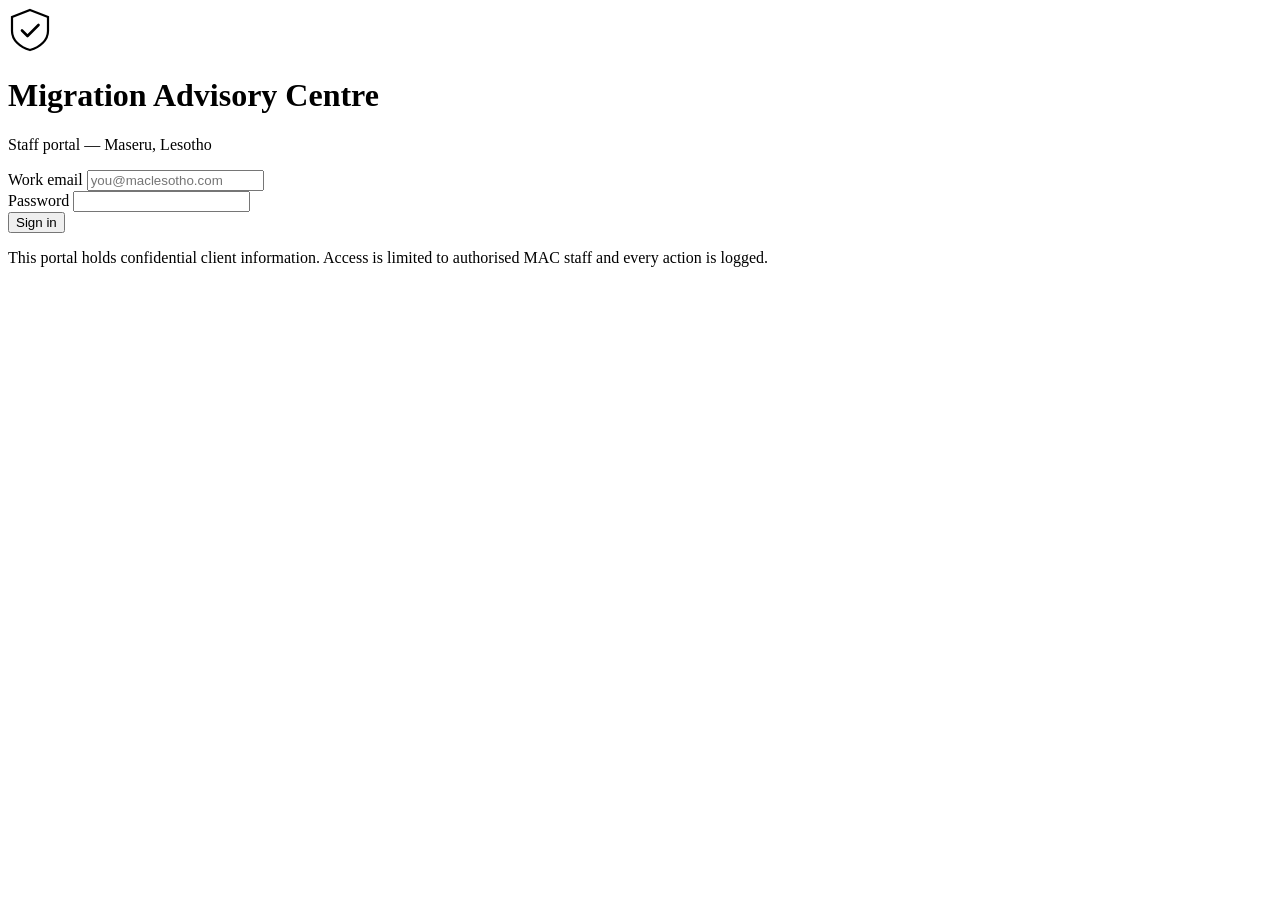
==== static/index.html @ 03953331 "Add files via upload" ====
<!DOCTYPE html>
<html lang="en">
<head>
<meta charset="UTF-8" />
<meta name="viewport" content="width=device-width, initial-scale=1.0" />
<meta name="robots" content="noindex, nofollow" />
<title>MAC Admin Portal</title>
<link rel="stylesheet" href="/app.css" />
<link rel="icon" href="data:image/svg+xml,<svg xmlns='http://www.w3.org/2000/svg' viewBox='0 0 32 32'><rect width='32' height='32' rx='7' fill='%230E2A47'/><text x='16' y='22' font-size='15' font-family='Georgia,serif' font-weight='700' fill='%23C8A248' text-anchor='middle'>M</text></svg>" />
</head>
<body>

<!-- ============================ SIGN IN ============================ -->
<div id="signin" class="signin">
  <div class="signin-panel">
    <div class="signin-brand">
      <div class="crest" aria-hidden="true">
        <svg viewBox="0 0 44 44" width="44" height="44">
          <path d="M22 2 L40 9 v14c0 9-7.6 16.2-18 19C11.6 39.2 4 32 4 23V9z"
                fill="none" stroke="currentColor" stroke-width="2.2"/>
          <path d="M14 22.5 l5.5 5.5 L30.5 17" fill="none" stroke="currentColor"
                stroke-width="2.6" stroke-linecap="round" stroke-linejoin="round"/>
        </svg>
      </div>
      <div>
        <h1>Migration Advisory Centre</h1>
        <p>Staff portal — Maseru, Lesotho</p>
      </div>
    </div>

    <form id="loginForm" class="signin-form" autocomplete="on">
      <div class="field">
        <label class="lbl" for="email">Work email</label>
        <input class="inp" id="email" type="email" autocomplete="username"
               placeholder="you@maclesotho.com" required />
      </div>
      <div class="field">
        <label class="lbl" for="password">Password</label>
        <input class="inp" id="password" type="password"
               autocomplete="current-password" required />
      </div>
      <div id="loginMsg" class="notice" hidden></div>
      <button class="btn btn-primary btn-block" id="loginBtn" type="submit">
        Sign in
      </button>
      <p class="signin-foot">
        This portal holds confidential client information. Access is limited to
        authorised MAC staff and every action is logged.
      </p>
    </form>
    <div class="signin-ver" id="signinVer"></div>
  </div>
</div>

<!-- ============================= PORTAL ============================= -->
<div id="app" class="app" hidden>
  <aside class="sidebar" id="sidebar">
    <div class="side-brand">
      <span class="side-crest" aria-hidden="true">M</span>
      <span>
        <b>MAC</b>
        <i>Admin portal</i>
      </span>
    </div>
    <nav id="nav" class="nav"></nav>
    <div class="side-foot">
      <div id="whoName" class="who-name"></div>
      <div id="whoRole" class="who-role"></div>
      <div id="verLabel" class="who-ver"></div>
    </div>
  </aside>

  <div class="main">
    <header class="topbar">
      <button class="icon-btn burger" id="burger" aria-label="Open menu">☰</button>
      <h2 id="pageTitle">Dashboard</h2>
      <div class="topbar-right">
        <div class="search-wrap">
          <input class="inp search" id="globalSearch" type="search"
                 placeholder="Search clients, cases, references…"
                 aria-label="Search" />
          <div class="search-results" id="searchResults" hidden></div>
        </div>
        <span class="avatar" id="avatar"></span>
      </div>
    </header>
    <main id="view" class="view"></main>
  </div>
  <div class="backdrop" id="backdrop"></div>
</div>

<div class="modal-root" id="modalRoot" hidden>
  <div class="modal-back" id="modalBack"></div>
  <div class="modal" role="dialog" aria-modal="true">
    <div class="modal-head">
      <h3 id="modalTitle"></h3>
      <button class="icon-btn" id="modalX" aria-label="Close">✕</button>
    </div>
    <div class="modal-body" id="modalBody"></div>
    <div class="modal-foot" id="modalFoot"></div>
  </div>
</div>

<div class="toast-wrap" id="toasts"></div>

<script src="/app.js"></script>
</body>
</html>
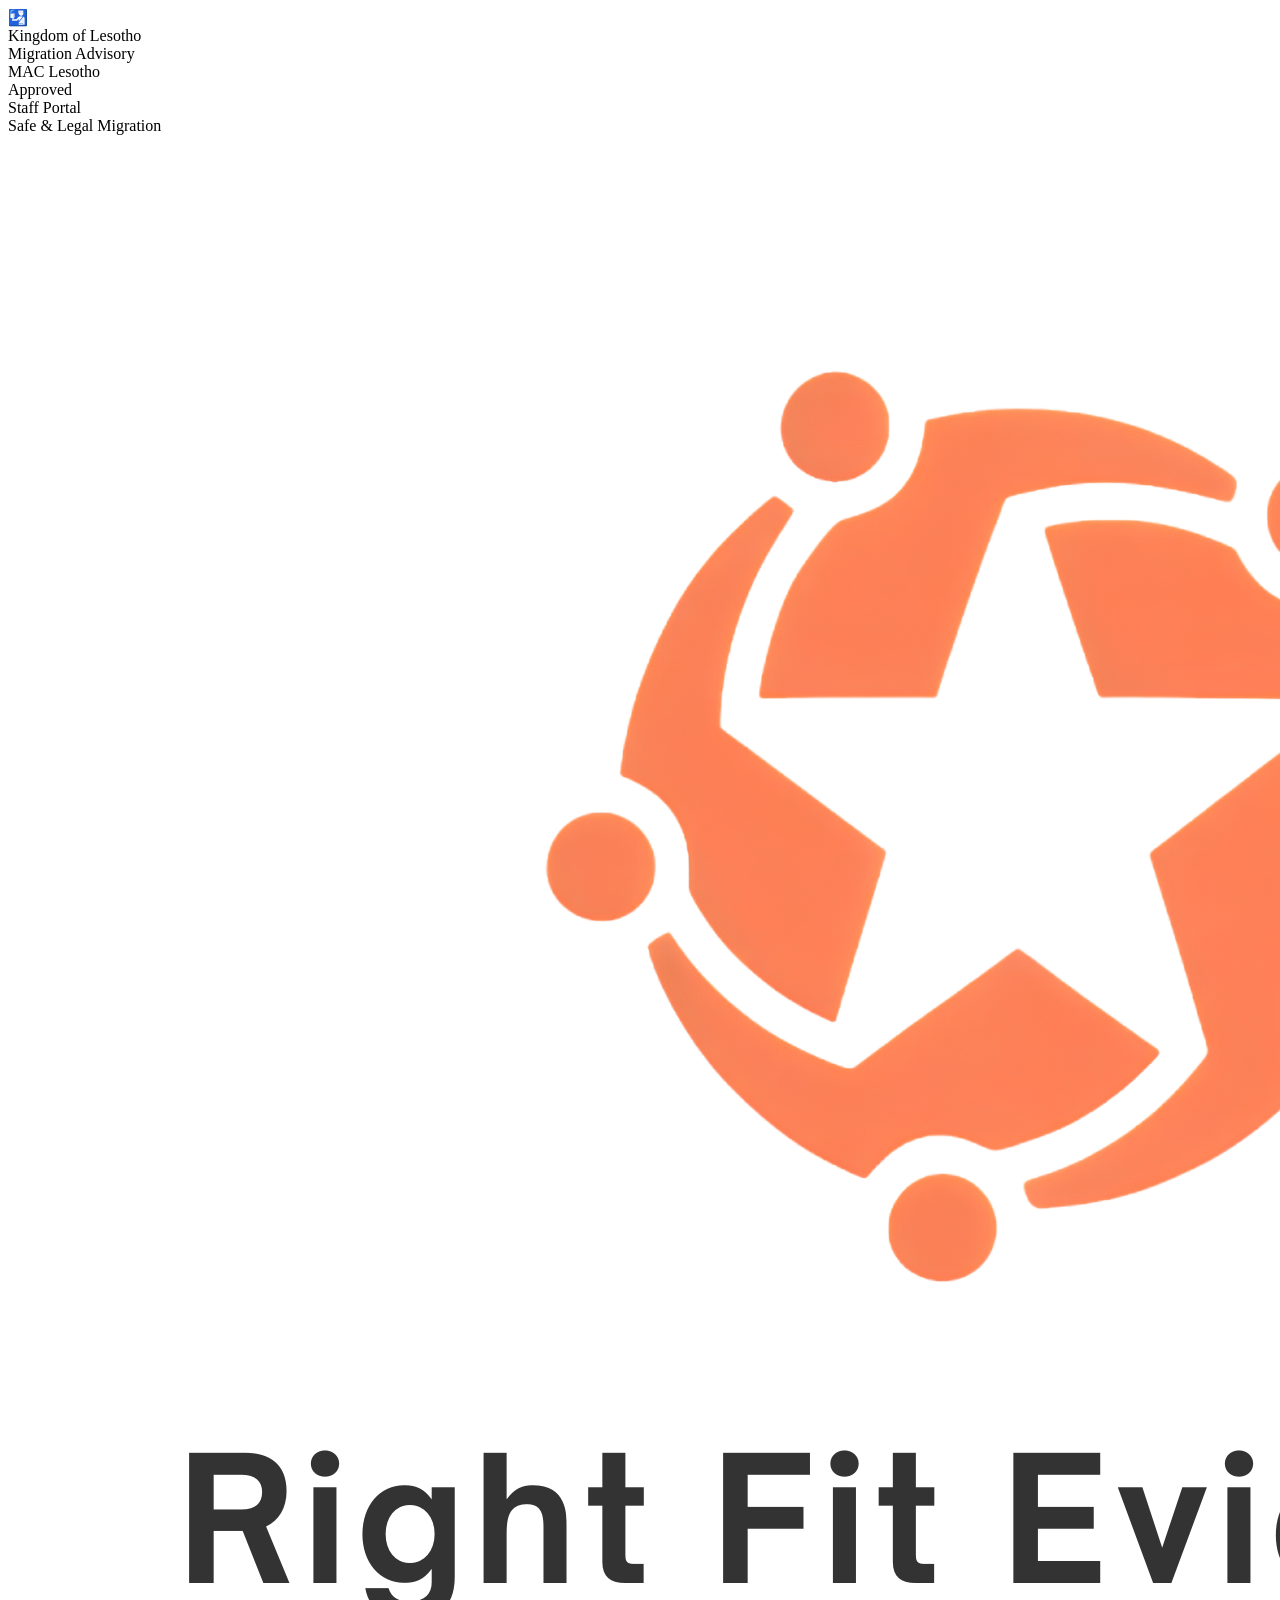
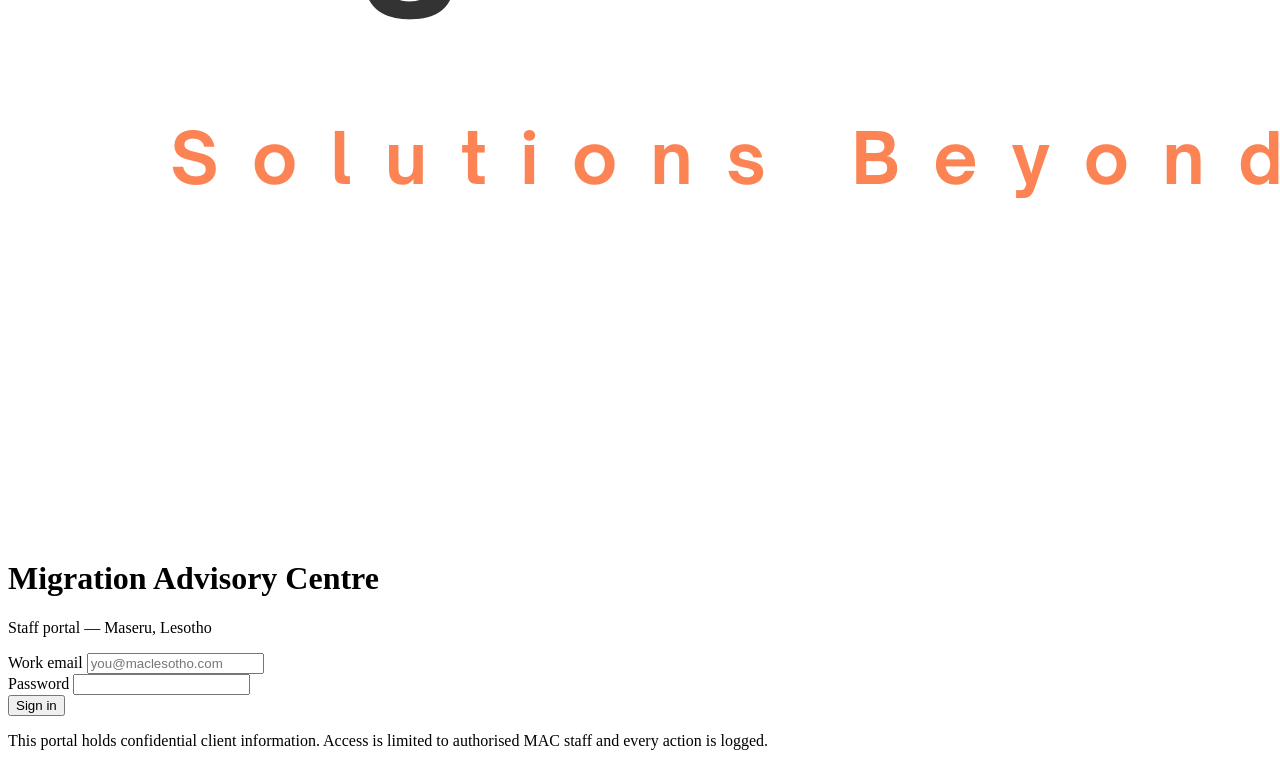
==== commit 10d1278c: "Add files via upload" ====
--- a/static/index.html
+++ b/static/index.html
@@ -5,16 +5,48 @@
 <meta name="viewport" content="width=device-width, initial-scale=1.0" />
 <meta name="robots" content="noindex, nofollow" />
 <title>MAC Admin Portal</title>
+<link rel="preconnect" href="https://fonts.googleapis.com" />
+<link rel="preconnect" href="https://fonts.gstatic.com" crossorigin />
+<link href="https://fonts.googleapis.com/css2?family=Inter:wght@400;500;600;700;800&display=swap"
+      rel="stylesheet" />
 <link rel="stylesheet" href="/app.css" />
-<link rel="icon" href="data:image/svg+xml,<svg xmlns='http://www.w3.org/2000/svg' viewBox='0 0 32 32'><rect width='32' height='32' rx='7' fill='%230E2A47'/><text x='16' y='22' font-size='15' font-family='Georgia,serif' font-weight='700' fill='%23C8A248' text-anchor='middle'>M</text></svg>" />
+<link rel="icon" href="data:image/svg+xml,<svg xmlns='http://www.w3.org/2000/svg' viewBox='0 0 32 32'><rect width='32' height='32' rx='7' fill='%231A1A2E'/><text x='16' y='22' font-size='15' font-family='Inter,sans-serif' font-weight='800' fill='%23F97316' text-anchor='middle'>M</text></svg>" />
 </head>
 <body>
+
+<!-- ==================== PASSPORT INTRO ====================
+     The same stamp animation as maclesotho.com. It plays once per browser
+     session, is skipped entirely for anyone who prefers reduced motion, and
+     never blocks: the sign-in form is usable underneath it the whole time. -->
+<div id="intro" class="intro" aria-hidden="true">
+  <div class="passport-book">
+    <div class="passport-emblem">🛂</div>
+    <div class="passport-title">Kingdom of Lesotho<br />Migration Advisory</div>
+    <div class="passport-lines">
+      <div class="passport-line"></div>
+      <div class="passport-line"></div>
+      <div class="passport-line"></div>
+    </div>
+    <div class="stamp-wrapper">
+      <div class="stamp">
+        <div class="stamp-flash"></div>
+        <div class="stamp-text-top">MAC Lesotho</div>
+        <div class="stamp-approved">Approved</div>
+        <div class="stamp-date">Staff Portal</div>
+      </div>
+    </div>
+  </div>
+  <div class="intro-tagline">Safe &amp; Legal Migration</div>
+</div>
 
 <!-- ============================ SIGN IN ============================ -->
 <div id="signin" class="signin">
   <div class="signin-panel">
     <div class="signin-brand">
-      <div class="crest" aria-hidden="true">
+      <img src="/logo.png" alt="Migration Advisory Centre" class="signin-logo"
+           onerror="this.style.display='none';
+                    document.getElementById('crestFallback').style.display='block';" />
+      <div class="crest" id="crestFallback" aria-hidden="true" style="display:none">
         <svg viewBox="0 0 44 44" width="44" height="44">
           <path d="M22 2 L40 9 v14c0 9-7.6 16.2-18 19C11.6 39.2 4 32 4 23V9z"
                 fill="none" stroke="currentColor" stroke-width="2.2"/>
@@ -56,7 +88,11 @@
 <div id="app" class="app" hidden>
   <aside class="sidebar" id="sidebar">
     <div class="side-brand">
-      <span class="side-crest" aria-hidden="true">M</span>
+      <img src="/logo.png" alt="" class="side-logo"
+           onerror="this.style.display='none';
+                    document.getElementById('sideMark').style.display='grid';" />
+      <span class="side-crest" id="sideMark" aria-hidden="true"
+            style="display:none">M</span>
       <span>
         <b>MAC</b>
         <i>Admin portal</i>
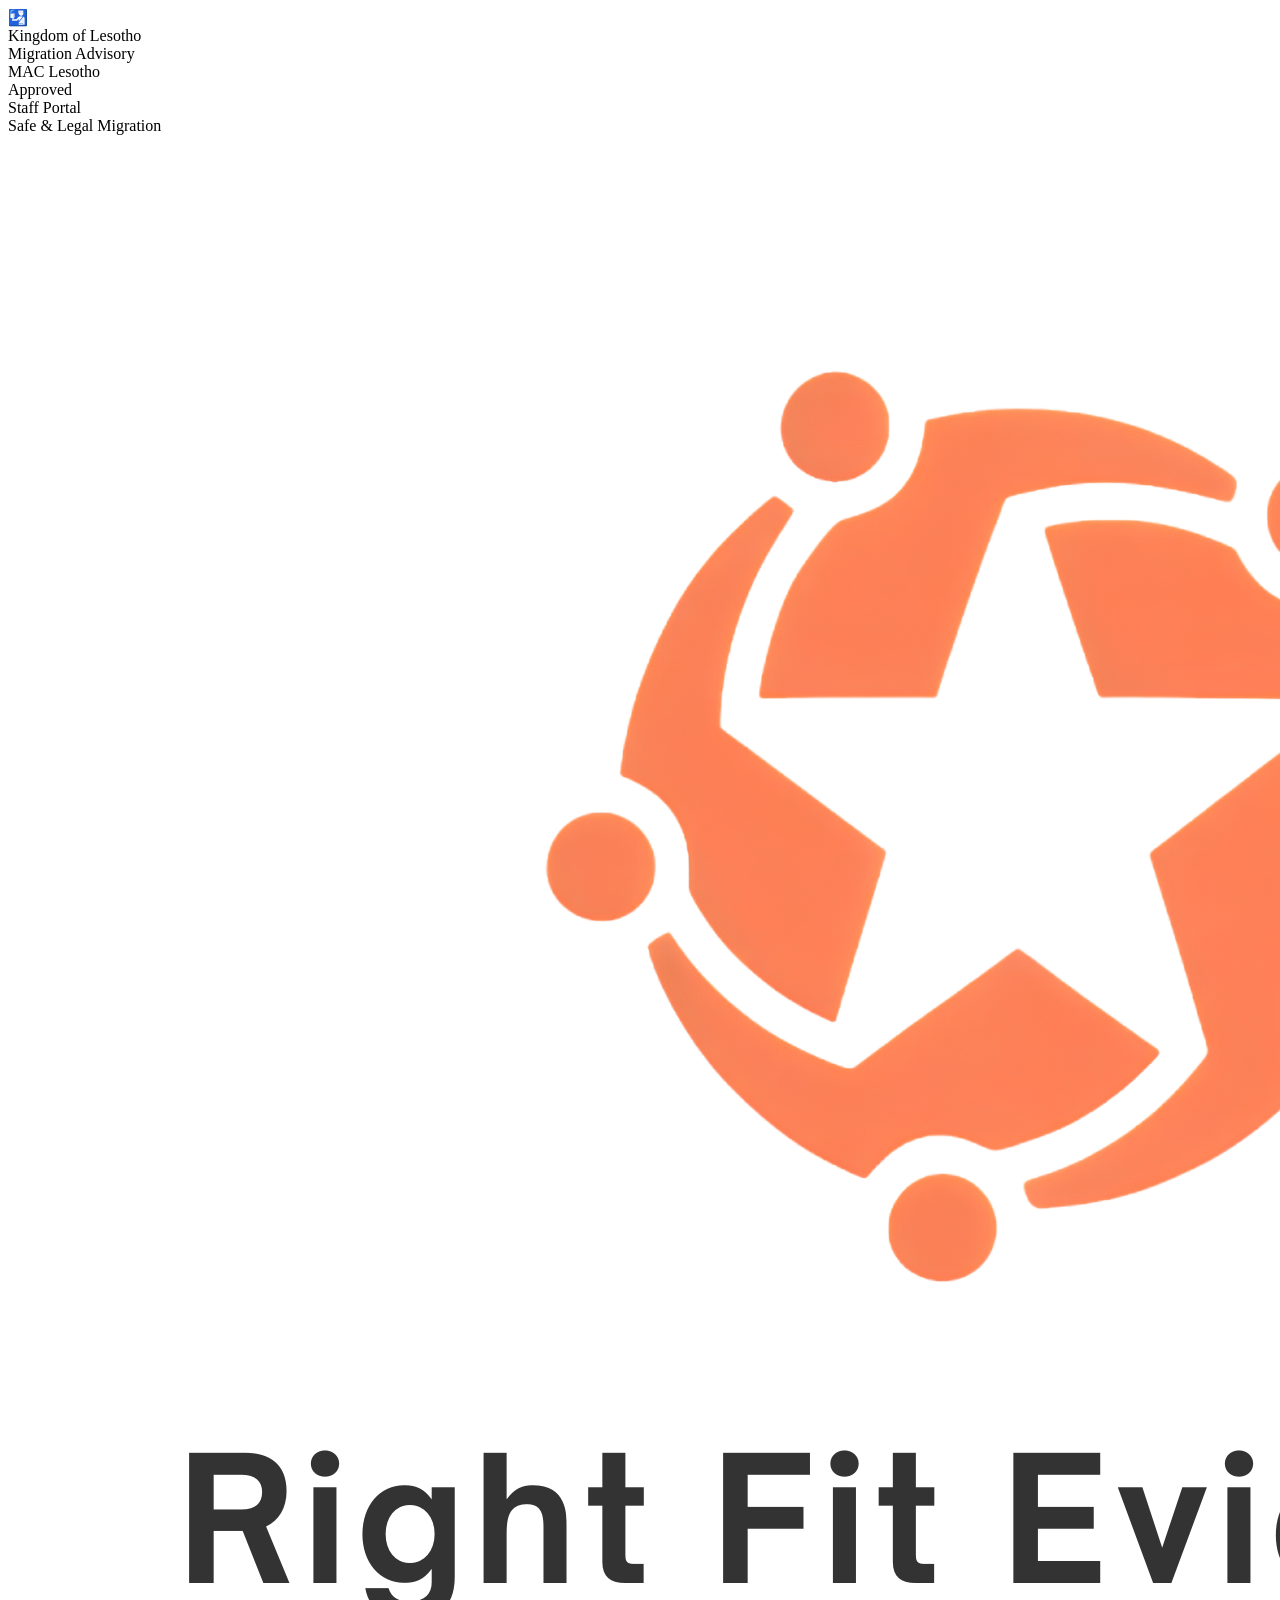
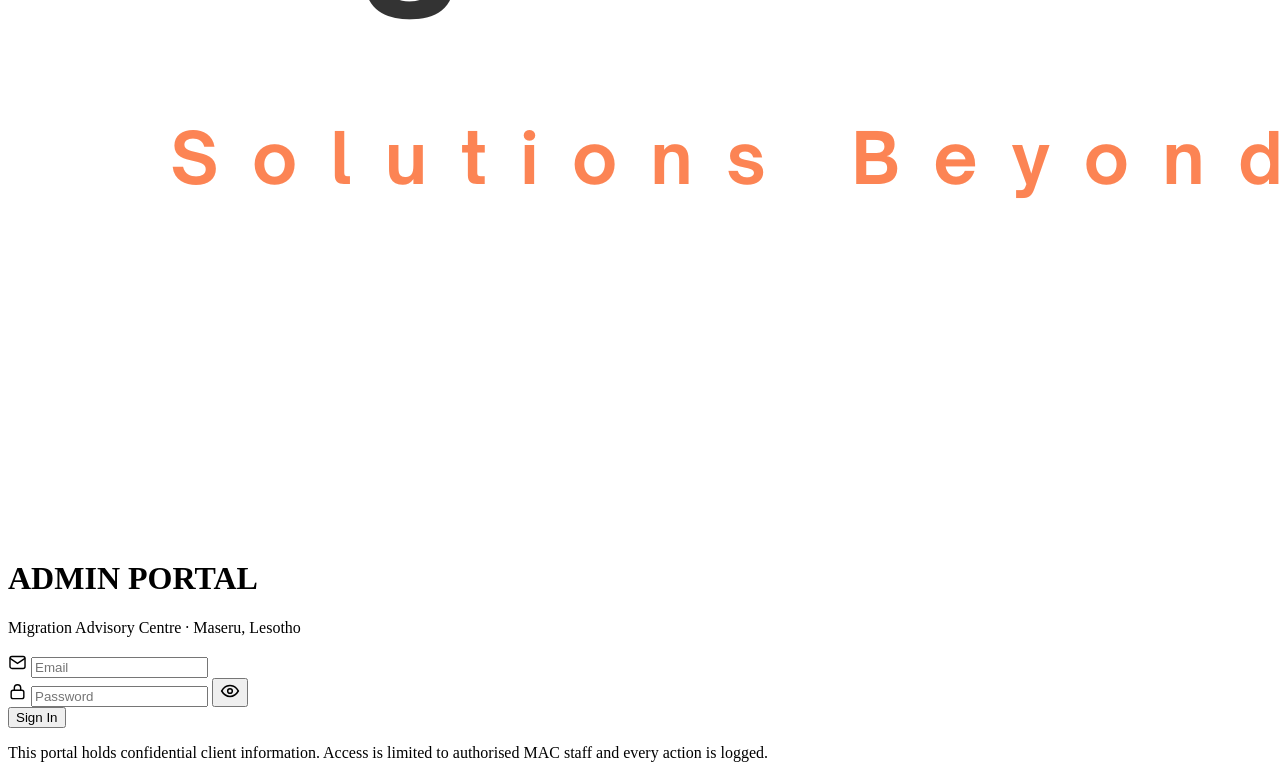
==== commit 7103542e: "Add files via upload" ====
--- a/static/index.html
+++ b/static/index.html
@@ -41,40 +41,64 @@
 
 <!-- ============================ SIGN IN ============================ -->
 <div id="signin" class="signin">
+  <!-- login.png sits behind everything. If it is not in the repository the
+       block simply falls back to the brand gradient underneath. -->
+  <div class="signin-bg" aria-hidden="true"></div>
+  <div class="signin-veil" aria-hidden="true"></div>
+
   <div class="signin-panel">
-    <div class="signin-brand">
-      <img src="/logo.png" alt="Migration Advisory Centre" class="signin-logo"
-           onerror="this.style.display='none';
-                    document.getElementById('crestFallback').style.display='block';" />
-      <div class="crest" id="crestFallback" aria-hidden="true" style="display:none">
-        <svg viewBox="0 0 44 44" width="44" height="44">
-          <path d="M22 2 L40 9 v14c0 9-7.6 16.2-18 19C11.6 39.2 4 32 4 23V9z"
-                fill="none" stroke="currentColor" stroke-width="2.2"/>
-          <path d="M14 22.5 l5.5 5.5 L30.5 17" fill="none" stroke="currentColor"
-                stroke-width="2.6" stroke-linecap="round" stroke-linejoin="round"/>
-        </svg>
-      </div>
-      <div>
-        <h1>Migration Advisory Centre</h1>
-        <p>Staff portal — Maseru, Lesotho</p>
-      </div>
+    <img src="/logo.png" alt="Migration Advisory Centre" class="signin-logo"
+         onerror="this.style.display='none';
+                  document.getElementById('crestFallback').style.display='block';" />
+    <div class="crest" id="crestFallback" aria-hidden="true" style="display:none">
+      <svg viewBox="0 0 44 44" width="112" height="112">
+        <path d="M22 2 L40 9 v14c0 9-7.6 16.2-18 19C11.6 39.2 4 32 4 23V9z"
+              fill="none" stroke="currentColor" stroke-width="2.2"/>
+        <path d="M14 22.5 l5.5 5.5 L30.5 17" fill="none" stroke="currentColor"
+              stroke-width="2.6" stroke-linecap="round" stroke-linejoin="round"/>
+      </svg>
     </div>
 
+    <h1 class="signin-title"><span>ADMIN</span> PORTAL</h1>
+    <p class="signin-sub">Migration Advisory Centre &middot; Maseru, Lesotho</p>
+
     <form id="loginForm" class="signin-form" autocomplete="on">
-      <div class="field">
-        <label class="lbl" for="email">Work email</label>
-        <input class="inp" id="email" type="email" autocomplete="username"
-               placeholder="you@maclesotho.com" required />
+      <div class="pill">
+        <span class="pill-ic" aria-hidden="true">
+          <svg viewBox="0 0 24 24" width="19" height="19" fill="none"
+               stroke="currentColor" stroke-width="1.8">
+            <rect x="2.5" y="4.5" width="19" height="15" rx="2.5"/>
+            <path d="M3 7l9 6 9-6" stroke-linecap="round"/>
+          </svg>
+        </span>
+        <input id="email" type="email" autocomplete="username"
+               placeholder="Email" aria-label="Work email" required />
       </div>
-      <div class="field">
-        <label class="lbl" for="password">Password</label>
-        <input class="inp" id="password" type="password"
-               autocomplete="current-password" required />
+
+      <div class="pill">
+        <span class="pill-ic" aria-hidden="true">
+          <svg viewBox="0 0 24 24" width="19" height="19" fill="none"
+               stroke="currentColor" stroke-width="1.8">
+            <rect x="4" y="10.5" width="16" height="10.5" rx="2.5"/>
+            <path d="M8 10.5V7.5a4 4 0 0 1 8 0v3" stroke-linecap="round"/>
+          </svg>
+        </span>
+        <input id="password" type="password" autocomplete="current-password"
+               placeholder="Password" aria-label="Password" required />
+        <button type="button" class="pill-eye" id="pwToggle"
+                aria-label="Show password" aria-pressed="false">
+          <svg viewBox="0 0 24 24" width="20" height="20" fill="none"
+               stroke="currentColor" stroke-width="1.8">
+            <path d="M2 12s3.8-6.5 10-6.5S22 12 22 12s-3.8 6.5-10 6.5S2 12 2 12z"/>
+            <circle cx="12" cy="12" r="2.8"/>
+          </svg>
+        </button>
       </div>
+
       <div id="loginMsg" class="notice" hidden></div>
-      <button class="btn btn-primary btn-block" id="loginBtn" type="submit">
-        Sign in
-      </button>
+
+      <button class="signin-btn" id="loginBtn" type="submit">Sign In</button>
+
       <p class="signin-foot">
         This portal holds confidential client information. Access is limited to
         authorised MAC staff and every action is logged.
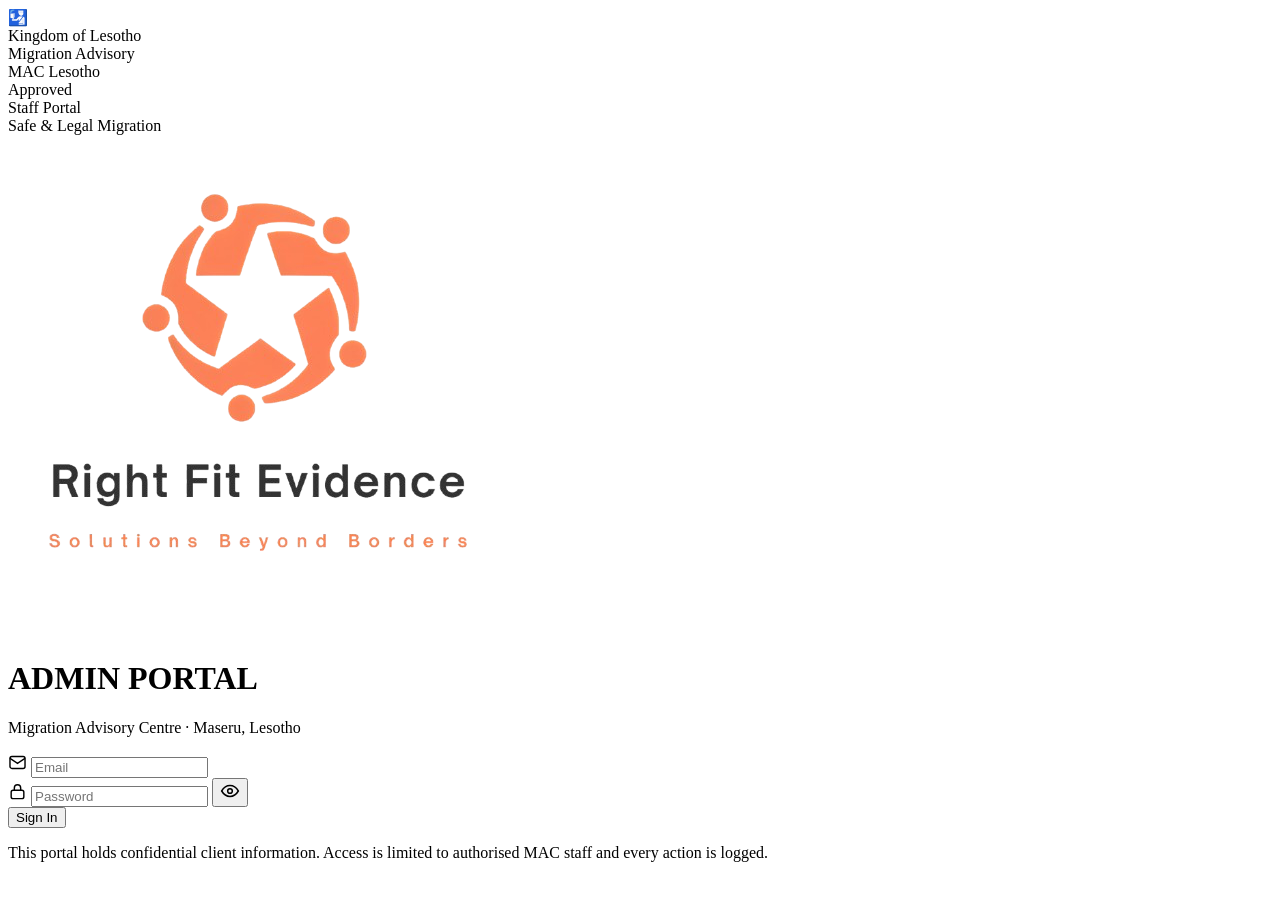
==== commit c9ccc786: "Add files via upload" ====
--- a/static/index.html
+++ b/static/index.html
@@ -95,7 +95,26 @@
         </button>
       </div>
 
+      <!-- second step: only shown when the account asks for a code -->
+      <div class="pill" id="codePill" hidden>
+        <span class="pill-ic" aria-hidden="true">
+          <svg viewBox="0 0 24 24" width="19" height="19" fill="none"
+               stroke="currentColor" stroke-width="1.8">
+            <rect x="4.5" y="2.5" width="15" height="19" rx="2.5"/>
+            <path d="M10 18.5h4" stroke-linecap="round"/>
+          </svg>
+        </span>
+        <input id="code" type="text" inputmode="numeric" autocomplete="one-time-code"
+               placeholder="Six-digit code" aria-label="Six-digit code"
+               maxlength="9" />
+      </div>
+
       <div id="loginMsg" class="notice" hidden></div>
+      <p class="signin-hint" id="codeHint" hidden>
+        Open your authenticator app and enter the code for
+        <b>Migration Advisory Centre</b>. Lost your phone? Enter one of your
+        recovery codes instead.
+      </p>
 
       <button class="signin-btn" id="loginBtn" type="submit">Sign In</button>
 
